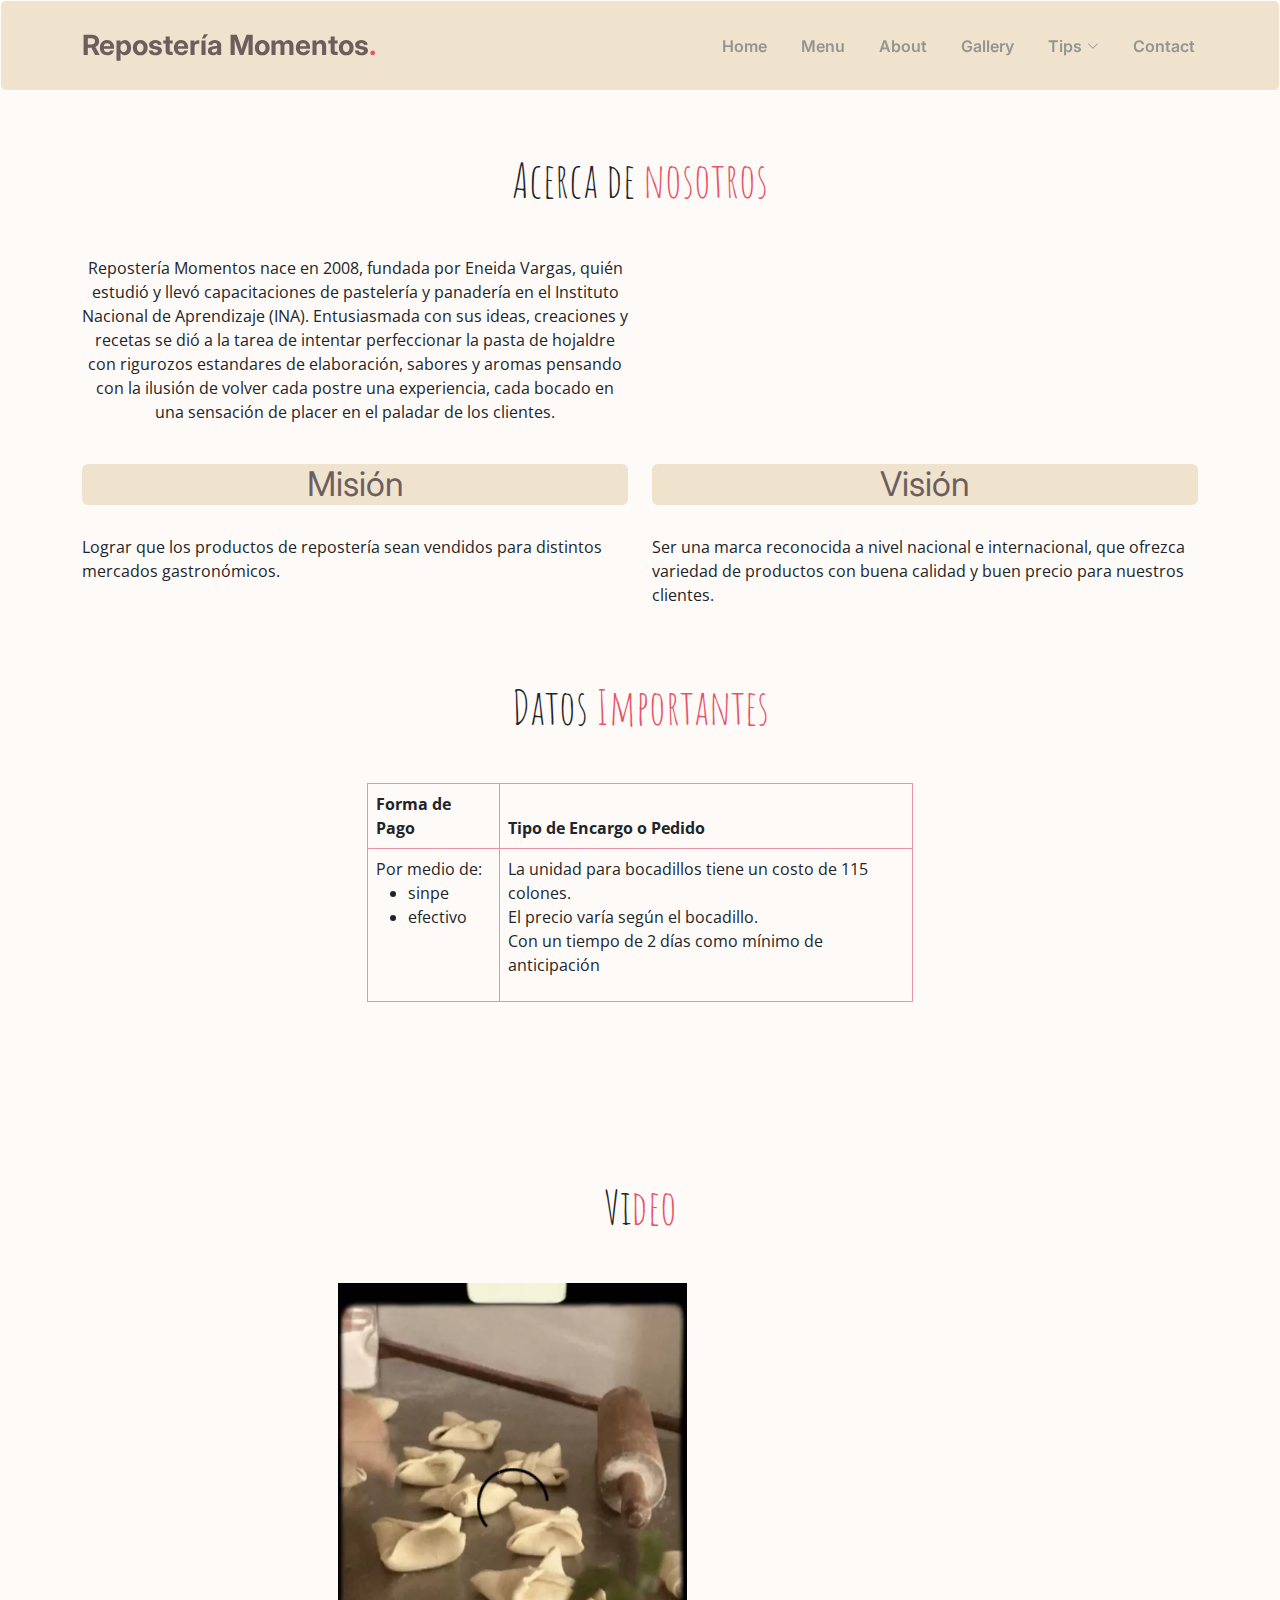
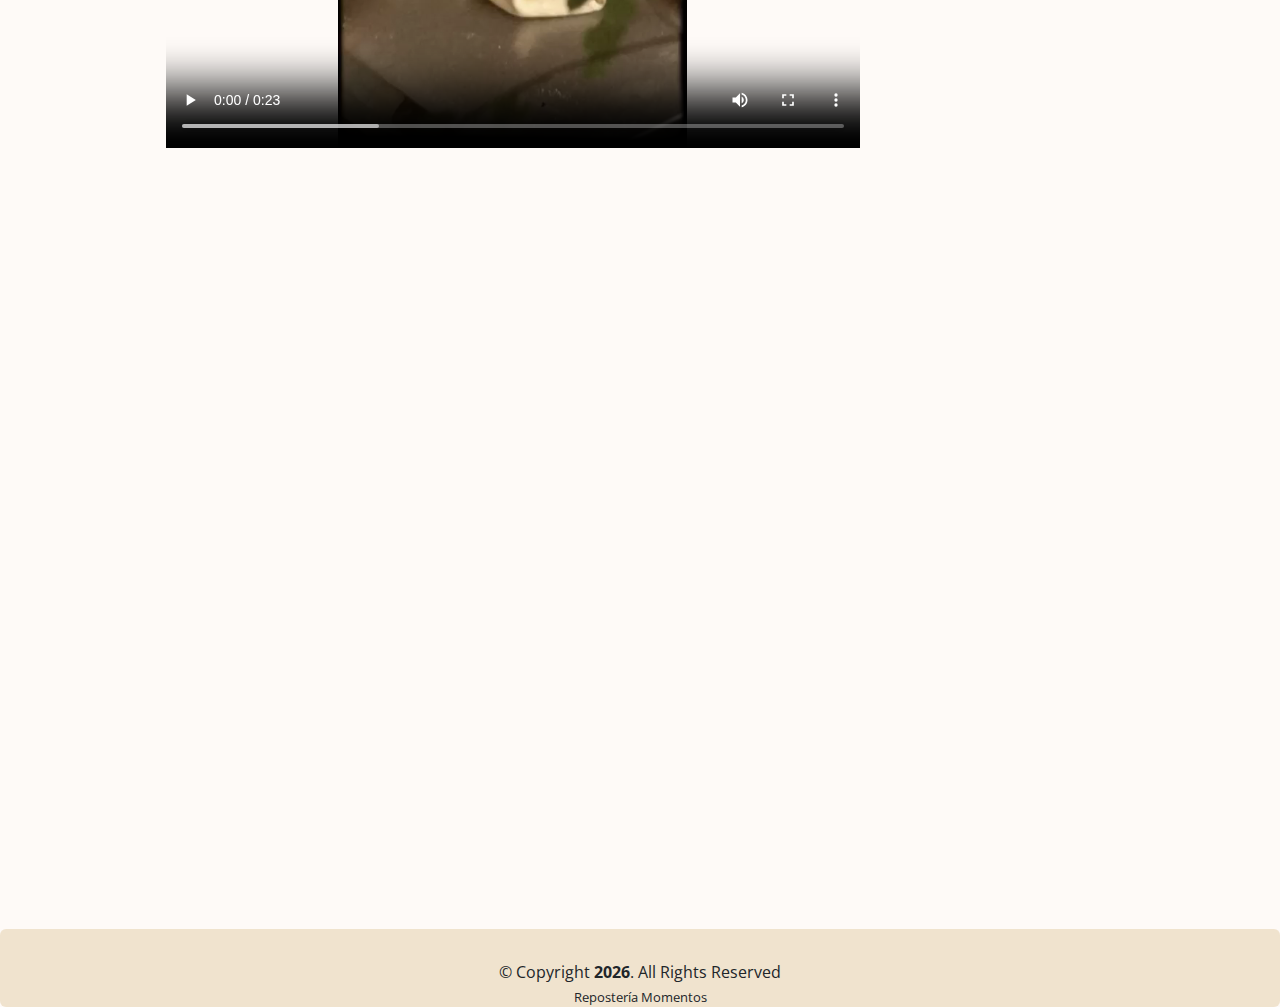
==== About.html @ d68d65a7 "RM" ====
<!DOCTYPE html>
<html lang="en">
    <head>
        <!-- Required meta tags -->
        <meta charset="utf-8">
        <meta http-equiv="X-UA-Compatible" content="IE=edge">
        <meta name="viewport" content="width=device-width, initial-scale=1.0">
   
       <title>Momentos</title>
       <meta content="" name="description">
       <meta content="" name="keywords">
   
       <!--Favicons-->
       <link rel="shortcut icon" href="assets/img/icons/Momentos.png">
   
       <!-- Google Fonts -->
       <link rel="preconnect" href="https://fonts.googleapis.com">
       <link rel="preconnect" href="https://fonts.gstatic.com" crossorigin>
       <link href="https://fonts.googleapis.com/css2?family=Open+Sans:ital,wght@0,300;0,400;0,500;0,600;0,700;1,300;1,400;1,600;1,700&family=Amatic+SC:ital,wght@0,300;0,400;0,500;0,600;0,700;1,300;1,400;1,500;1,600;1,700&family=Inter:ital,wght@0,300;0,400;0,500;0,600;0,700;1,300;1,400;1,500;1,600;1,700&display=swap" rel="stylesheet">
   
       <!-- Bootstrap CSS -->
       <link href="assets/vendor/bootstrap/css/bootstrap.min.css" rel="stylesheet">
     <link href="assets/vendor/bootstrap-icons/bootstrap-icons.css" rel="stylesheet">
     <link href="assets/vendor/aos/aos.css" rel="stylesheet">
     <link href="assets/vendor/glightbox/css/glightbox.min.css" rel="stylesheet">
     <link href="assets/vendor/swiper/swiper-bundle.min.css" rel="stylesheet">
   
       <!--CSS-->
       <link rel="stylesheet" href="assets/css/default.css">
       <link rel="stylesheet" href="assets/css/carousel.css">
     </head>
    <body>
    <!-- =======  Header ======= -->
    <header id="header" class="header fixed-top d-flex align-items-center">
        <!-- =======  navbar ======= -->
        <div class="container d-flex align-items-center justify-content-between">
          <a href="index.html" class="logo d-flex align-items-center me-auto me-lg-0">
            <h1>Repostería Momentos<span>.</span></h1>
          </a>
    
          <nav id="navbar" class="navbar">
            <ul>
              <li><a href="index.html">Home</a></li>
              <li><a href="Menu.html">Menu</a></li>
              <li><a href="#About">About</a></li>
              <li><a href="Gallery.html">Gallery</a></li>
              <li class="dropdown"><a href="#"><span>Tips</span><i class="bi bi-chevron-down dropdown-indicator"></i></a>
                <ul>
                  <li><a href="Productos.html">Productos</a></li>
                  <li><a href="Autor.html">Autor</a></li>
                </ul>
              </li>
              <li><a href="Contact.html">Contact</a></li>
            </ul>
          </nav><!-- .navbar -->
          <i class="mobile-nav-toggle mobile-nav-show bi bi-list"></i>
          <i class="mobile-nav-toggle mobile-nav-hide d-none bi bi-x"></i>
    
        </div>
    </header> <!-- .Header -->   

    <!-- =======  main ======= -->
    <section class="acercade">
      <div class="container" >
        <div class="section-header">
          <p>Acerca de <span>nosotros</span></p>
        </div>
        <div class="row">
          <div class="col-xl-6 col-xl-6 justify-content-center">
            <p class="text-center">
              Repostería Momentos nace en 2008, fundada por Eneida Vargas, quién estudió y llevó capacitaciones de pastelería
              y panadería en el Instituto Nacional de Aprendizaje (INA). Entusiasmada con sus ideas, creaciones y recetas se 
              dió a la tarea de intentar perfeccionar la pasta de hojaldre con rigurozos estandares de elaboración, sabores y 
              aromas pensando con la ilusión de volver cada postre una experiencia, cada bocado en una sensación de placer en 
              el paladar de los clientes.
            </p>
          </div>
        </div><!-- .row 1--> 
        <br>

        <div class="row ">
          <div class="col-lg-6 col-md-6 col-sm-6">
            <h3>Misión</h3>
            <p>Lograr que los productos de repostería sean vendidos para distintos mercados 
              gastronómicos.</p>
          </div>
          <div class="col-xl-6 col-md-6 col-sm-6 ">
            <h3>Visión</h3>
            <p>Ser una marca reconocida a nivel nacional e internacional, 
              que ofrezca variedad de productos con buena calidad y buen precio para nuestros clientes.</p>
          </div>
        </div> <!-- .row 2--> 
        <br><br>
        <!--Tabla-->
        <div class="row justify-content-center">
          <div class="section-header">
            <p>Datos <span> Importantes</span></p>
          </div>
          <div class="col-xl-6 col-xl-6 justify-content-center">
            <table class="table table-bordered justify-content-center" style="border: #ea93a6;">
              <thead>
                <tr>
                  <th>Forma de Pago</th>
                  <th>Tipo de Encargo o Pedido</th>
                </tr>
              </thead>
              <tbody>
                <tr>
                  <td> Por medio de:
                    <ul>
                      <li>sinpe</li>
                      <li>efectivo</li>
                    </ul>
                  </td>
                  <td>
                    <p>
                      La unidad para bocadillos tiene un costo de 115 colones. <br>
                      El precio varía según el bocadillo. <br>
                      Con un tiempo de 2 días como mínimo de anticipación 
                    </p>
                  </td>
                </tr>
              </tbody>
            </table>
          </div>
        </div> <!-- .row 3-->
        </div>

        <!--Video-->
        <div class="row video">
          <div class="section-header">
            <p>Vi<span>deo</span></p>
          </div>
          <div class="col-xl-6 col-xl-6">
           <video src="assets/video/video1.mp4" style="width: 150%;" height="50%" controls></video>           
          </div>
        </div> <!-- .row 4-->
        </div><!-- .container -->        
    </section>

    <!-- ======= footer ======= -->
    <footer id="footer" class="footer">

        <div class="container">
          <div class="copyright">
            &copy; Copyright<strong> <span id="date"> </span></strong>. All Rights Reserved
          </div>
          <script>document.getElementById("date").innerHTML= new Date().getFullYear()</script>
          <div class="credits">
            Repostería Momentos
          </div>
        </div>
    </footer> <!-- .footer -->

     <!-- bootstrap  JS Files -->
     <script src="assets/vendor/bootstrap/js/bootstrap.bundle.min.js"></script>
     <script src="assets/vendor/aos/aos.js"></script>
     <script src="assets/vendor/glightbox/js/glightbox.min.js"></script>
     <script src="assets/vendor/purecounter/purecounter_vanilla.js"></script>
     <script src="assets/vendor/swiper/swiper-bundle.min.js"></script>
     <script src="assets/vendor/php-email-form/validate.js"></script>
 
     <!-- jQuery-->
     
 
     <!-- Template Main JS File -->
     <script src="assets/js/main.js"></script>
    </body>     
</html>
---- assets/css/default.css ----
* { 
  padding: 0;
  margin: 0;
  box-sizing: border-box;
}

/* Fonts */
:root{ 
  --font-default: "Open Sans", system-ui, -apple-system, "Segoe UI", Roboto, "Helvetica Neue", Arial, "Noto Sans", "Liberation Sans", sans-serif, "Apple Color Emoji", "Segoe UI Emoji", "Segoe UI Symbol", "Noto Color Emoji";
  --font-primary: "Amatic SC", sans-serif;
  --font-secondary: "Inter", sans-serif;
}
/* Colors */
:root {
  --color-default: #fef7f199;
  --color-primary: #6c5e5e;
  --color-secondary:#949590;
  --color-pink:#e75367;
  --pink2:#ea93a6;
  --pink3:#f5e1e5;
}
/* Smooth scroll behavior   */
:root {
  scroll-behavior: smooth;
}
/*--------------------------------------------------------------
# General
--------------------------------------------------------------*/
body {
  font-family: var(--font-default);
  background: var(--color-default);
}
a {
  color: var(--color-primary);
  text-decoration: none;
}
a:hover {
  color: #e75367;
  text-decoration: none;
}
/*--------------------------------------------------------------
# Header
--------------------------------------------------------------*/
.header {
  margin: 0.1%;
  padding: 0.3%;
  background:  #f0e2cdf8 ;
  transition: all 0.5s;
  z-index: 997;
  height: 90px;
  border-bottom: 1px solid #fff;
  border-radius: 5px;
}
@media (max-width: 575px) {
  .header {
    height: 70px;
  }
}
.header.sticked {
  border-color: #fff;
  border-color: #eee;
}
.header .logo img {
  max-height: 40px;
  margin-right: 6px;
}
.header .logo h1 {
  font-size: 28px;
  font-weight: 700;
  color: var(--color-primary);
  margin: 0;
  font-family: var(--font-secondary);
}
.header .logo h1 span {
  color: var(--color-pink);
}
section {
  scroll-margin-top: 90px;
}
/*--------------------------------------------------------------
# Desktop Navigation
--------------------------------------------------------------*/
@media (min-width: 1280px) {
  .navbar {
    padding: 0;
  }

  .navbar ul {
    margin: 0;
    padding: 0;
    display: flex;
    list-style: none;
    align-items: center;
  }

  .navbar li {
    position: relative;
  }

  .navbar>ul>li {
    white-space: nowrap;
    padding: 10px 0 10px 28px;
  }

  .navbar a,
  .navbar a:focus {
    display: flex;
    align-items: center;
    justify-content: space-between;
    padding: 0 3px;
    font-family: var(--font-secondary);
    font-size: 16px;
    font-weight: 600;
    color: var(--color-secondary);
    white-space: nowrap;
    transition: 0.3s;
    position: relative;
  }

  .navbar a i,
  .navbar a:focus i {
    font-size: 12px;
    line-height: 0;
    margin-left: 5px;
  }

  .navbar>ul>li>a:before {
    content: "";
    position: absolute;
    width: 100%;
    height: 2px;
    bottom: -6px;
    left: 0;
    background-color: var(--color-secondary);
    visibility: hidden;
    width: 0px;
    transition: all 0.3s ease-in-out 0s;
  }

  .navbar a:hover:before,
  .navbar li:hover>a:before,
  .navbar .active:before {
    visibility: visible;
    width: 100%;
  }

  .navbar a:hover,
  .navbar .active,
  .navbar .active:focus,
  .navbar li:hover>a {
    color: #e75367;
  }

  .navbar .dropdown ul {
    display: block;
    position: absolute;
    left: 28px;
    top: calc(100% + 30px);
    margin: 0;
    padding: 10px 0;
    z-index: 99;
    opacity: 0;
    visibility: hidden;
    background: #fff;
    box-shadow: 0px 0px 30px var(--color-default);
    transition: 0.3s;
    border-radius: 4px;
  }

  .navbar .dropdown ul li {
    min-width: 200px;
  }

  .navbar .dropdown ul a {
    padding: 10px 20px;
    font-size: 15px;
    text-transform: none;
    font-weight: 600;
  }

  .navbar .dropdown ul a i {
    font-size: 12px;
  }

  .navbar .dropdown ul a:hover,
  .navbar .dropdown ul .active:hover,
  .navbar .dropdown ul li:hover>a {
    color: var(--color-primary);
  }

  .navbar .dropdown:hover>ul {
    opacity: 1;
    top: 100%;
    visibility: visible;
  }

  .navbar .dropdown .dropdown ul {
    top: 0;
    left: calc(100% - 30px);
    visibility: hidden;
  }

  .navbar .dropdown .dropdown:hover>ul {
    opacity: 1;
    top: 0;
    left: 100%;
    visibility: visible;
  }
}

@media (min-width: 1280px) and (max-width: 1366px) {
  .navbar .dropdown .dropdown ul {
    left: -90%;
  }

  .navbar .dropdown .dropdown:hover>ul {
    left: -100%;
  }
}

@media (min-width: 1280px) {

  .mobile-nav-show,
  .mobile-nav-hide {
    display: none;
  }
}
/*--------------------------------------------------------------
# Mobile Navigation
--------------------------------------------------------------*/
@media (max-width: 1279px) {
  .navbar {
    position: fixed;
    top: 0;
    right: -100%;
    width: 100%;
    max-width: 400px;
    border-left: 1px solid var(--color-primary);
    bottom: 0;
    transition: 0.3s;
    z-index: 9997;
  }

  .navbar ul {
    position: absolute;
    inset: 0;
    padding: 50px 0 10px 0;
    margin: 0;
    background: rgba(255, 255, 255, 0.9);
    overflow-y: auto;
    transition: 0.3s;
    z-index: 9998;
  }

  .navbar a,
  .navbar a:focus {
    display: flex;
    align-items: center;
    justify-content: space-between;
    padding: 10px 20px;
    font-family: var(--font-secondary);
    border-bottom: 2px solid rgba(255, 255, 255, 0.8);
    font-size: 16px;
    font-weight: 600;
    color: var(--color-secondary);
    white-space: nowrap;
    transition: 0.3s;
  }

  .navbar a i,
  .navbar a:focus i {
    font-size: 12px;
    line-height: 0;
    margin-left: 5px;
  }

  .navbar a:hover,
  .navbar li:hover>a {
    color: #000;
  }

  .navbar .active,
  .navbar .active:focus {
    color: #000;
    border-color: var(--color-primary);
  }

  .navbar .dropdown ul,
  .navbar .dropdown .dropdown ul {
    position: static;
    display: none;
    padding: 10px 0;
    margin: 10px 20px;
    transition: all 0.5s ease-in-out;
    border: 1px solid var(--pink2);
  }

  .navbar .dropdown>.dropdown-active,
  .navbar .dropdown .dropdown>.dropdown-active {
    display: block;
  }

  .mobile-nav-show {
    color: var(--color-secondary);
    font-size: 28px;
    cursor: pointer;
    line-height: 0;
    transition: 0.5s;
    z-index: 9999;
    margin: 0 10px 0 20px;
  }

  .mobile-nav-hide {
    color: black;
    font-size: 32px;
    cursor: pointer;
    line-height: 0;
    transition: 0.5s;
    position: fixed;
    right: 20px;
    top: 20px;
    z-index: 9999;
  }

  .mobile-nav-active {
    overflow: hidden;
  }

  .mobile-nav-active .navbar {
    right: 0;
  }

  .mobile-nav-active .navbar:before {
    content: "";
    position: fixed;
    inset: 0;
    background: rgba(255, 255, 255, 0.8);
    z-index: 9996;
  }
}
/*--------------------------------------------------------------
# Sections & Section Header
--------------------------------------------------------------*/
section {
  padding: 60px 0;
  margin: 0;
}
.section-bg {
  background-color: #eee;
}
.section-header {
  text-align: center;
  padding-bottom: 40px;
}
.section-header h2 {
  font-size: 13px;
  letter-spacing: 2px;
  font-weight: 400;
  margin: 0;
  padding: 0;
  color: var(--color-primary);
  text-transform: uppercase;
  font-family: var(--font-default);
}
.section-header p {
  margin: 0;
  font-size: 48px;
  font-weight: 400;
  font-family: var(--font-primary);
}
.section-header p span {
  color: var(--color-pink);
}
/*--------------------------------------------------------------
# About
--------------------------------------------------------------*/
.about {
  border-radius: 5px;
  padding: 0.9%;
  margin-top: 4vh;
}
.about .about-img{
  min-height: 500px;
  background-repeat: no-repeat;
}
.about .texInfo{
  font-size: 18px;
  border-radius: 5px;
}
.about .call-us {
  left: 10%;
  right: 10%;
  bottom: 10%;
  background-color: #fff;
  box-shadow: 0px 2px 25px rgba(0, 0, 0, 0.08);
  padding: 25px;
  border-radius: 5px;
  text-align: center;
}

.about .call-us h4 {
  font-size: 24px;
  font-weight: 700;
  margin-bottom: 5px;
  font-family: var(--font-default);
}

.about .call-us p {
  font-size: 28px;
  font-weight: 700;
  color: var(--color-primary);
}

/*--------------------------------------------------------------
# Novedades #f0e2cdf8
--------------------------------------------------------------*/
.novedades{
  width: 25%;
  padding: 15px;
}
aside .adentro{
  padding: 10px;
  border: 3px solid #f0e2cdf8;
  border-radius: 6px ;
}
.imgAside{
  float: left;
}
.novedades .content h3 {
  font-weight: 400;
  font-size: 34px;
  font-family: var(--font-secondary);
  color: var(--color-primary);
}
.novedades .content p {
  font-size: 14.5px;
  color: #848484;
}
/*@media   (max-width: 600px) {
  .novedades aside{
    width: 100%;
  }
}*/
/*--------------------------------------------------------------
# Informacion
--------------------------------------------------------------*/
.informacion{
  font-size: 18px;
 margin: 2%;
 
}
/*--------------------------------------------------------------
# instagram
--------------------------------------------------------------*/
.inst {
  padding: 0.5%;
  margin: 8%;
  overflow: hidden;
  border: 3px solid #f0e2cdf8;
  border-radius: 6px ;
}
.inst .swiper-pagination {
  margin-top: 20px;
  position: relative;
}
.inst .swiper-pagination .swiper-pagination-bullet {
  width: 12px;
  height: 12px;
  background-color: var(--color-primary);
  opacity: 1;
}
.inst .swiper-pagination .swiper-pagination-bullet-active {
  background-color: var(--pink2);
}
.inst .swiper-slide-active {
  text-align: center;
}
@media (min-width: 992px) {
  .inst .swiper-wrapper {
    padding: 40px 0;
  }

  .inst .swiper-slide-active {
    border: 6px solid var(--color-pink);
    padding: 4px;
    background: #fff;
    z-index: 1;
    transform: scale(1.2);
  }
}
/*--------------------------------------------------------------
# Footer
--------------------------------------------------------------*/
.footer{
  width: 100%;
  background-color:#f0e2cdf8;
  border-radius: 6px ;
}
.footer .copyright {
  text-align: center;
  padding-top: 30px;
  border-top: 1px solid #f0e2cdf8;
}
.footer .credits {
  padding-top: 4px;
  text-align: center;
  font-size: 13px;
}
.footer .credits a {
  color: var(--color-primary);
}
/*--------------------------------------------------------------
# Pagina de galeria
--------------------------------------------------------------*/
.galery{
  padding: 0.4%;
  margin: 3.5%;
}
.galery .row{
  display: flex;
  padding: 5px;
  flex-wrap: wrap;
}
.galery img{
  width: 100%;
  opacity: 0.9;
}
.column{
  flex: 25%;
  padding: 5px;
}
.column img{
margin-top: 5px;
}
@media (max-width:800px) {
  .column{
    flex: 50%;
  }
}
@media (max-width:600px) {
  .column{
    flex: 100%;
  }
}
/*--------------------------------------------------------------
# Pagina de Menu
--------------------------------------------------------------*/
.menu{
  overflow: hidden;
}
.menu .nav-tabs {
  border: 0;
}
.menu .nav-link {
  border: 0;
  padding: 12px 15px;
  transition: 0.3s;
  color: var(--color-secondary);
  border-radius: 0;
  border-right: 2px #ea93a6;
  font-weight: 600;
  font-size: 15px;
}
.menu .nav-link:hover {
  color: var(--pink2);
}
.menu .nav-link.active {
  color: var(--color-primary);
  background: #f0e2cdf8;
  border-color: var(--color-primary);
}
.menu .nav-link:hover {
  border-color: #f0e2cdf8;
}
.menu .tab-pane.active {
  -webkit-animation: fadeIn 0.5s ease-out;
  animation: fadeIn 0.5s ease-out;
}
.menu .details h3 {
  font-size: 26px;
  font-weight: 600;
  margin-bottom: 20px;
  color: var(--color-pink);
}
.menu .details p {
  color: #aaaaaa;
}
.menu .details p:last-child {
  margin-bottom: 0;
}
@media (max-width: 992px) {
  .specials .nav-link {
    border: 0;
    padding: 15px;
  }
}
/*--------------------------------------------------------------
# Pagina de contactenos
--------------------------------------------------------------*/
.maps{
  width: 100%; 
  height: 400px;
}
.btn{
  background-color: var(--color-primary);
  color: var(--pink3);
  height: 5vh;
  width: 16vh;
  font-size: 18px;
  transition-duration: 0.3s;
}
.btn:hover  {
  color: var(--pink3);
  background-color: var(--color-primary);
  transition-duration: 0.3s;
 }

/*--------------------------------------------------------------
# Pagina de Autor
--------------------------------------------------------------*/
.autor{
  padding-top: 0.9%;
  margin: 12.5%;
  border: 3px solid #f0e2cdf8;
  border-radius: 6px ;
}
.autor img{
  padding: 0.9%;
  margin-top: 2%;
}
/*--------------------------------------------------------------
# Pagina de Producto
--------------------------------------------------------------*/
.producto{
  padding-top: 0.9%;
  margin: 14%;
}
.producto img{
  border-radius: 50%;
  float: left;
  background-repeat: no-repeat;
}
/*--------------------------------------------------------------
# Pagina de Acerca de nosotros
--------------------------------------------------------------*/
.acercade {
  padding: 80px 0;
  margin-bottom: 9vh;
  margin-top: 5%;
}
.acercade h3 {
  font-weight: 400;
  font-size: 34px;
  margin-bottom: 30px;
  font-family: var(--font-secondary);
  color: var(--color-primary);
  background-color: #f0e2cdf8;
  border-radius: 6px ;
  text-align: center;
}
.acercade .content p:last-child {
  margin-bottom: 0;
  font-family: var(--font-primary);
}
.acercade .video{
  margin: 12%;
}
---- assets/css/carousel.css ----
/*Carousel*/
.carousel{
    margin-bottom: 3rem;
    padding: 0.2%;
    margin: 3%;

}
.carousel-caption {
    bottom: 3rem;
    z-index: 10;
    color: #3f342d;
    border-radius: 5px;
}
.ti{
    background: rgba(255, 255, 255, 0.5);
    border-radius: 5px;
}
.carousel-caption h5{
    font-size: 40px;
    text-transform: uppercase;
    letter-spacing: 2px;
}
.carousel-caption p{
    line-height: 1.9;
    font-size: 18px;
}
.carousel-item {
    height: 35rem;
    min-width: 100%;
    border-radius: 5px;
}
.carousel-item > img {
    top: 0;
    left: 0;
    min-width: 100%;
    height: 35rem;
  }

  @media only screen and (min-width: 600px) {
    .carousel-caption p {
      margin-bottom: 1.25rem;
      font-size: 1.25rem;
      line-height: 1.4;
    }
  }
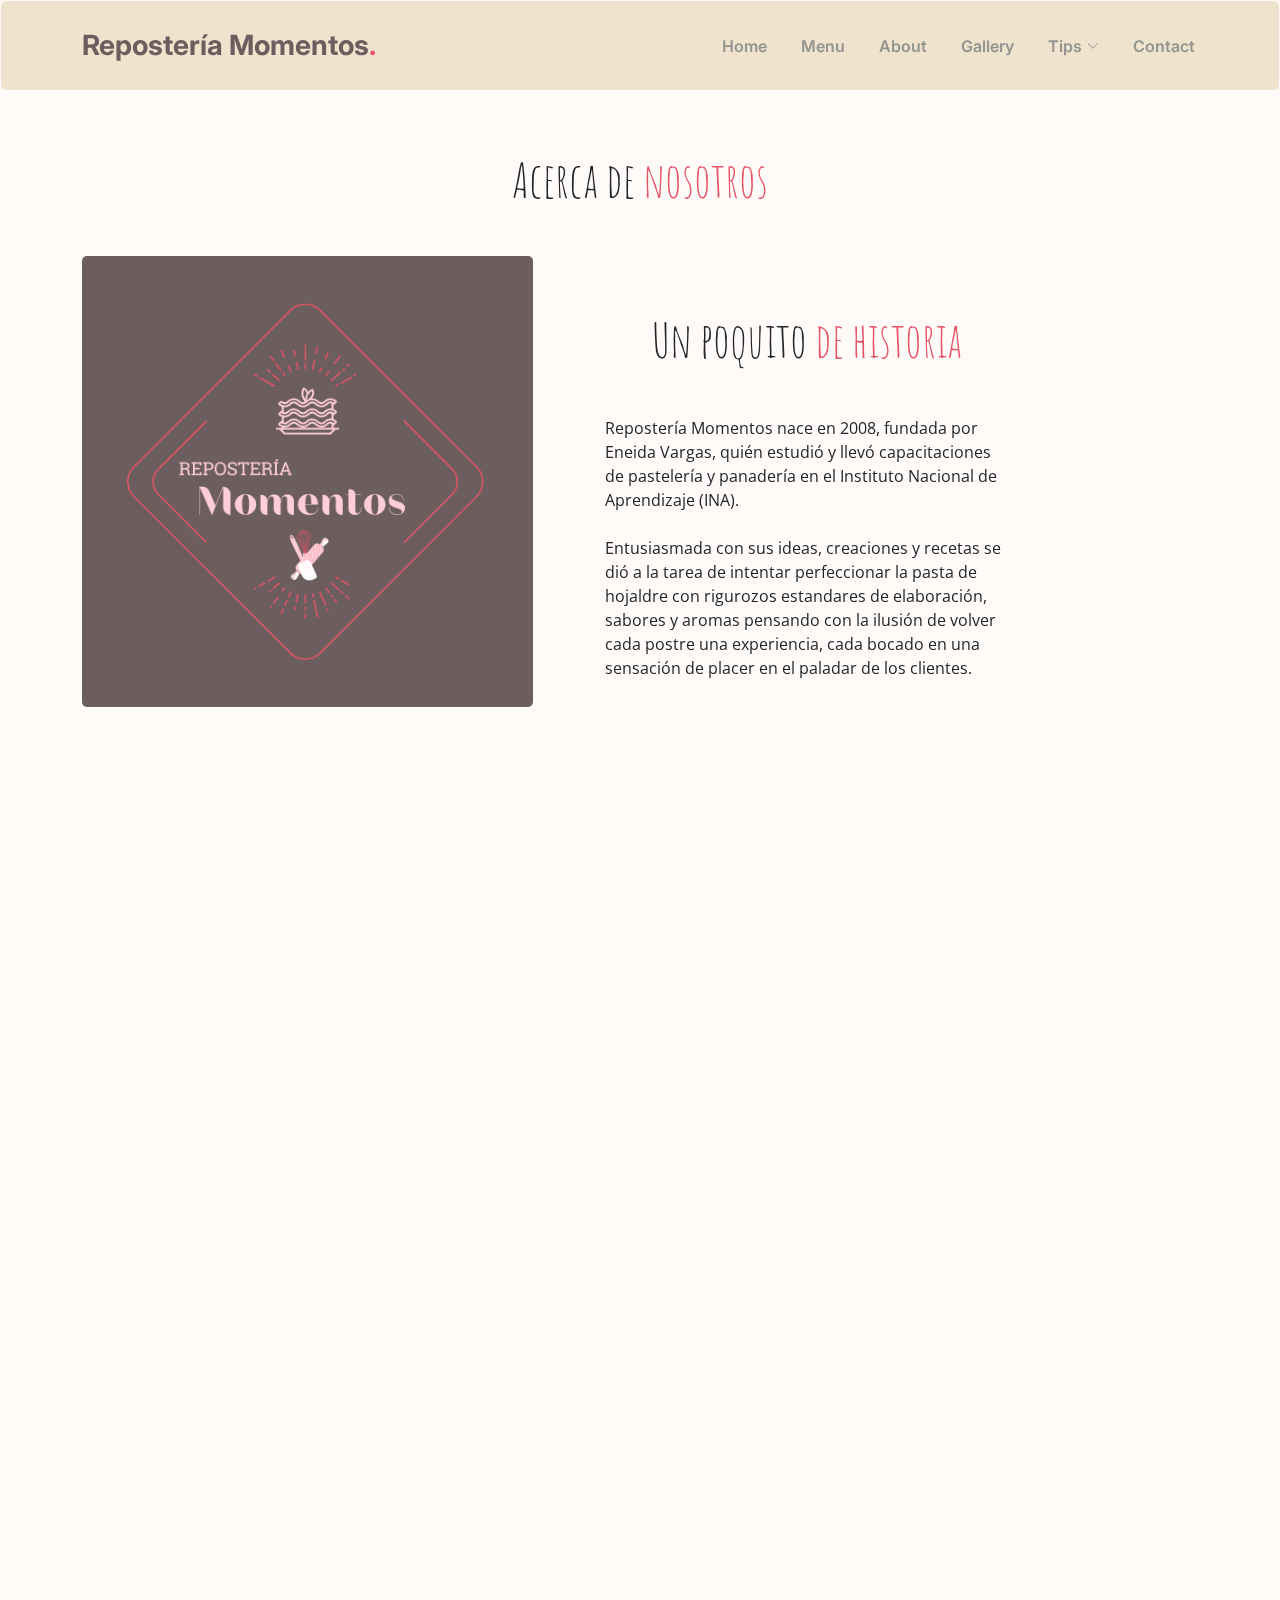
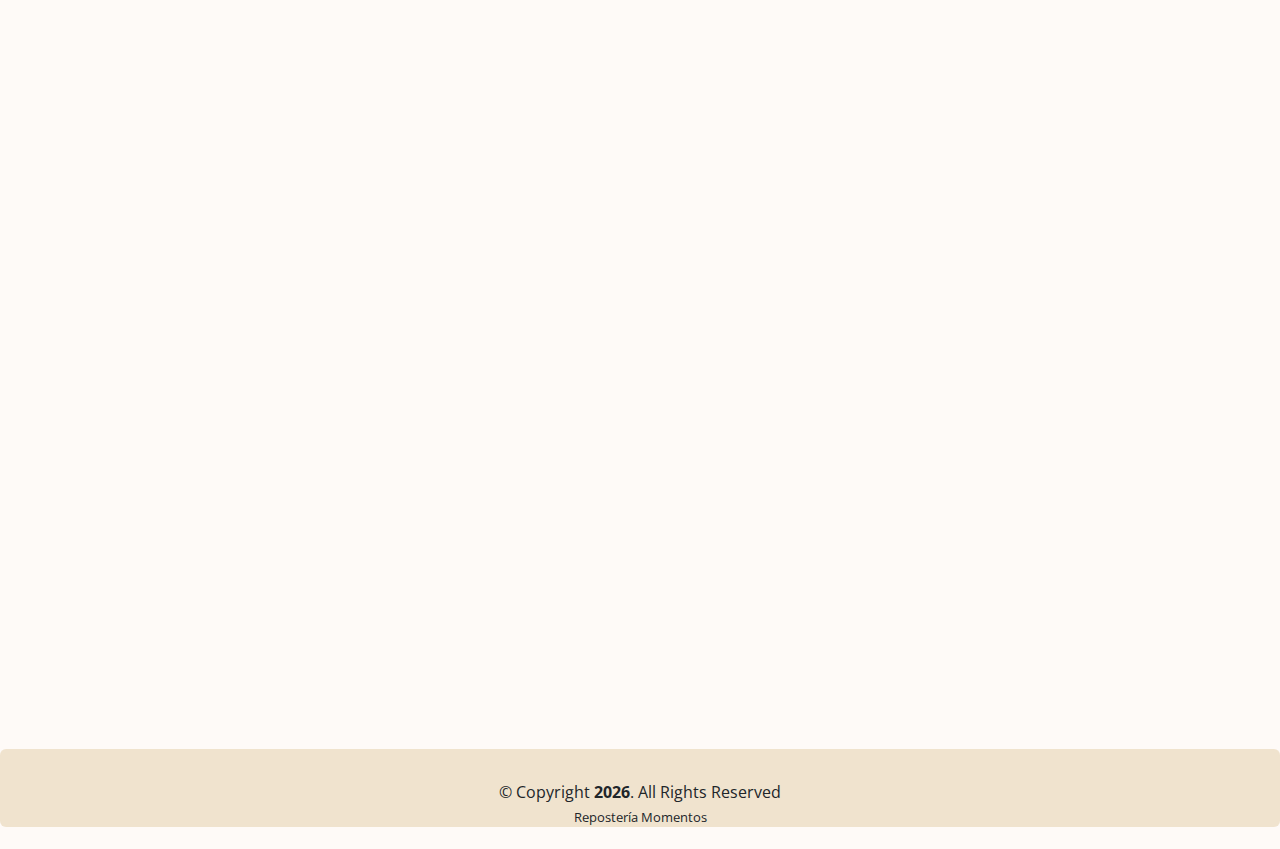
==== commit 61d08b09: "RM" ====
--- a/About.html
+++ b/About.html
@@ -60,83 +60,105 @@
     </header> <!-- .Header -->   
 
     <!-- =======  main ======= -->
-    <section class="acercade">
-      <div class="container" >
+    <section class="acercade" data-aos="fade-up" data-aos-delay="150">
+      <div class="container">
         <div class="section-header">
-          <p>Acerca de <span>nosotros</span></p>
+          <p  data-aos="fade-up" data-aos-delay="150">Acerca de <span>nosotros</span></p>
         </div>
+        <div class="row ">
+          <!-- ======= Imagen ======= -->
+          <div class="col-lg-5 position-relative " data-aos="fade-up" data-aos-delay="150">
+            <img  class="img-fluid d-block w-100" src="assets/img/imagen.png" alt="" style="border-radius: 5px;">
+          </div>
+          
+          <!-- ======= History ======= -->
+          <div data-aos="fade-up" data-aos-delay="150" class="col-lg-5 align-items-center justify-content-center">
+            <div class=" ps-0 ps-lg-5">
+              <br><br>
+              <div class="section-header">
+                <p  data-aos="fade-up" data-aos-delay="150">Un poquito <span>de historia</span></p>
+              </div>
+              <p>
+                Repostería Momentos nace en 2008, fundada por Eneida Vargas, quién estudió y llevó capacitaciones de pastelería
+                y panadería en el Instituto Nacional de Aprendizaje (INA). 
+                <br><br>
+                Entusiasmada con sus ideas, creaciones y recetas se 
+                dió a la tarea de intentar perfeccionar la pasta de hojaldre con rigurozos estandares de elaboración, sabores y 
+                aromas pensando con la ilusión de volver cada postre una experiencia, cada bocado en una sensación de placer en 
+                el paladar de los clientes.
+              </p>
+            </div>
+          </div>
+        </div> <!-- .row -->
+      </div> <!-- .container -->  
+    </section> <!-- .section -->  
+
+
+    <section class="datos" data-aos="fade-up" data-aos-delay="150">
+      <div class="container">
         <div class="row">
-          <div class="col-xl-6 col-xl-6 justify-content-center">
-            <p class="text-center">
-              Repostería Momentos nace en 2008, fundada por Eneida Vargas, quién estudió y llevó capacitaciones de pastelería
-              y panadería en el Instituto Nacional de Aprendizaje (INA). Entusiasmada con sus ideas, creaciones y recetas se 
-              dió a la tarea de intentar perfeccionar la pasta de hojaldre con rigurozos estandares de elaboración, sabores y 
-              aromas pensando con la ilusión de volver cada postre una experiencia, cada bocado en una sensación de placer en 
-              el paladar de los clientes.
-            </p>
+            <!-- ======= Mision ======= -->
+            <div class="col-lg-6 col-md-6 col-sm-6 justify-content-center align-items-center" data-aos="fade-up" data-aos-delay="150">
+                <h3>Misión</h3>
+                <p>Lograr que los productos de repostería sean vendidos para distintos mercados gastronómicos.</p>
+            </div><!-- .Mision -->  
+           <!-- ======= Vision ======= -->
+           <div class=" col-xl-6 col-md-6 col-sm-6 justify-content-center align-items-center" data-aos="fade-up" data-aos-delay="150">
+              <h3>Visión</h3>
+              <p> Ser una marca reconocida a nivel nacional e internacional, 
+                que ofrezca variedad de productos con buena calidad y buen precio para nuestros clientes.                                        
+              </p>
+            </div><!-- .Vision --> 
+        </div> <!-- .row -->
+      </div> <!-- .container -->
+    </section> <!-- .section --> 
+     
+     <!-- ======= Tabla ======= -->
+    <section class="tabla" data-aos="fade-up" data-aos-delay="150">
+      <div class="container ">
+        <div class="section-header">
+          <p>Datos <span> Importantes</span></p>    
+        </div>
+        <!-- ======= Datos de la tabla ======= -->
+        <div class="row mt-3">
+         <div class="col-lg-12 align-items-center justify-content-center" data-aos="fade-up" data-aos-delay="150">
+          <table class="table table-bordered text-center" style="border: #ea93a6;">
+            <tbody>
+              <tr>
+                <td colspan="4">Forma de pago: </td>
+                <td>Simpe</td>
+                <td>Efectivo</td>
+              </tr>
+              <tr>
+                <td colspan="4">Tipo de Encargo o Pedido: </td>
+                <td>La unidad para bocadillos tiene un costo de 115 colones.</td>
+                <td> El precio varía según el bocadillo. <br>
+                  Con un tiempo de 2 días como mínimo de anticipación </td>
+              </tr>
+            </tbody>
+          </table> <!-- .table -->
+          
+         </div>
+        </div> <!-- .row -->
+      </div> <!-- .container -->
+    </section> <!-- .section --> 
+
+    <!-- ======= Video ======= -->
+    <section class="video" data-aos="fade-up" data-aos-delay="150">
+      <div class="container-fluid">
+        <div class="section-header">
+          <p>Vi<span>deo</span></p>
+        </div>
+         <!-- ======= Video ======= -->
+         <div class="row">
+          <div class="col-lg-12">
+            <div class="ratio" style="--bs-aspect-ratio: 50%;">
+              <video src="assets/video/video1.mp4" controls></video>
+            </div>
           </div>
-        </div><!-- .row 1--> 
-        <br>
-
-        <div class="row ">
-          <div class="col-lg-6 col-md-6 col-sm-6">
-            <h3>Misión</h3>
-            <p>Lograr que los productos de repostería sean vendidos para distintos mercados 
-              gastronómicos.</p>
-          </div>
-          <div class="col-xl-6 col-md-6 col-sm-6 ">
-            <h3>Visión</h3>
-            <p>Ser una marca reconocida a nivel nacional e internacional, 
-              que ofrezca variedad de productos con buena calidad y buen precio para nuestros clientes.</p>
-          </div>
-        </div> <!-- .row 2--> 
-        <br><br>
-        <!--Tabla-->
-        <div class="row justify-content-center">
-          <div class="section-header">
-            <p>Datos <span> Importantes</span></p>
-          </div>
-          <div class="col-xl-6 col-xl-6 justify-content-center">
-            <table class="table table-bordered justify-content-center" style="border: #ea93a6;">
-              <thead>
-                <tr>
-                  <th>Forma de Pago</th>
-                  <th>Tipo de Encargo o Pedido</th>
-                </tr>
-              </thead>
-              <tbody>
-                <tr>
-                  <td> Por medio de:
-                    <ul>
-                      <li>sinpe</li>
-                      <li>efectivo</li>
-                    </ul>
-                  </td>
-                  <td>
-                    <p>
-                      La unidad para bocadillos tiene un costo de 115 colones. <br>
-                      El precio varía según el bocadillo. <br>
-                      Con un tiempo de 2 días como mínimo de anticipación 
-                    </p>
-                  </td>
-                </tr>
-              </tbody>
-            </table>
-          </div>
-        </div> <!-- .row 3-->
-        </div>
-
-        <!--Video-->
-        <div class="row video">
-          <div class="section-header">
-            <p>Vi<span>deo</span></p>
-          </div>
-          <div class="col-xl-6 col-xl-6">
-           <video src="assets/video/video1.mp4" style="width: 150%;" height="50%" controls></video>           
-          </div>
-        </div> <!-- .row 4-->
-        </div><!-- .container -->        
-    </section>
+         </div> <!-- .row -->
+      </div><!-- .container -->
+    </section><!-- .section --> 
 
     <!-- ======= footer ======= -->
     <footer id="footer" class="footer">
@@ -166,4 +188,4 @@
      <!-- Template Main JS File -->
      <script src="assets/js/main.js"></script>
     </body>     
-</html>+</html>
--- a/assets/css/default.css
+++ b/assets/css/default.css
@@ -628,6 +628,12 @@
   padding: 0.9%;
   margin-top: 2%;
 }
+@media (max-weight:1000px){
+  .autor img{
+    padding: 0.9%;
+    margin-top: 2%;
+  }
+}
 /*--------------------------------------------------------------
 # Pagina de Producto
 --------------------------------------------------------------*/
--- a/assets/css/carousel.css
+++ b/assets/css/carousel.css
@@ -7,8 +7,8 @@
 
 }
 .carousel-caption {
-    bottom: 3rem;
-    z-index: 10;
+    bottom: 5rem;
+    z-index: 11;
     color: #3f342d;
     border-radius: 5px;
 }
